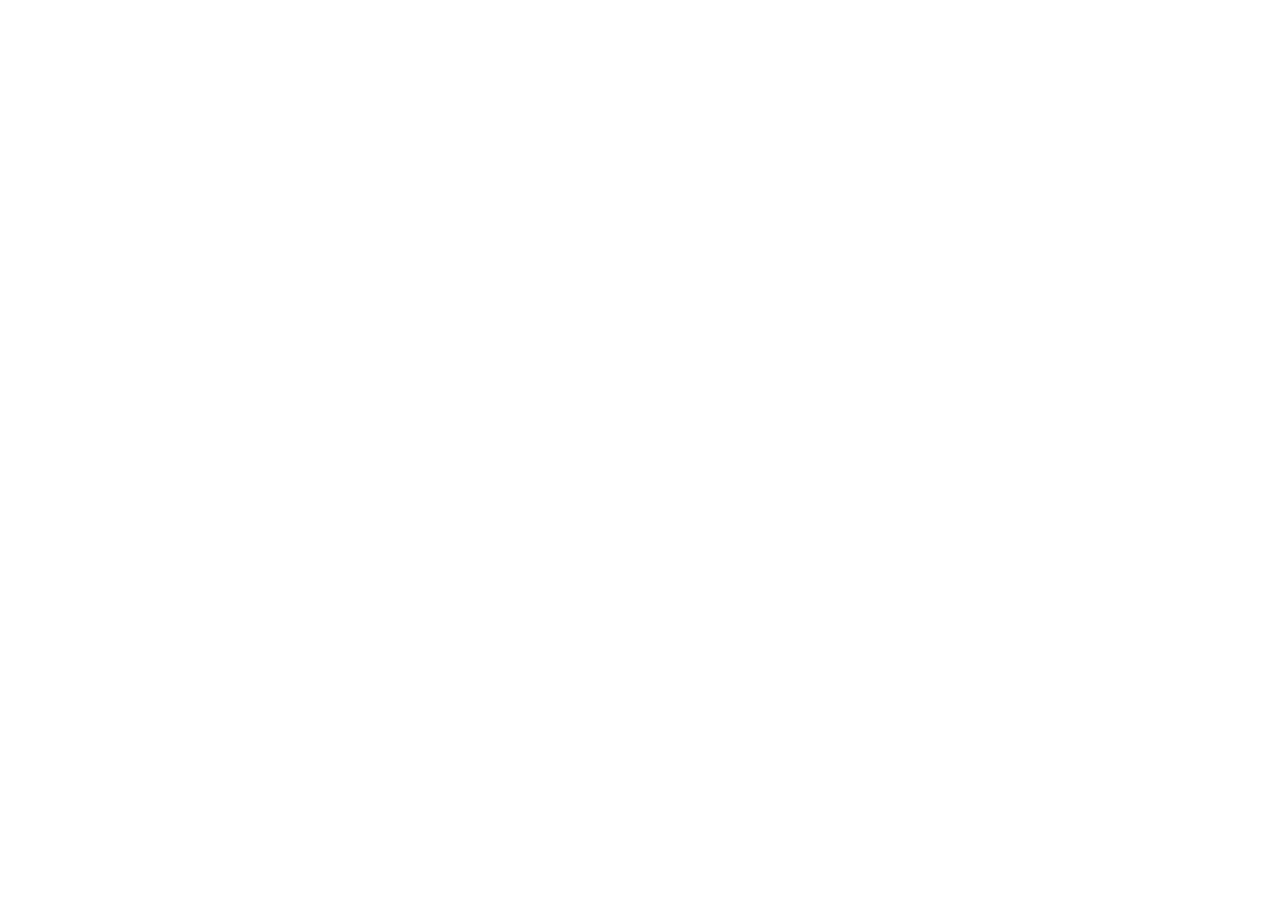
==== html/museum.html @ 7ddfa950 "homepage" ====
<!DOCTYPE html>
<html lang="en">
<head>
    <meta charset="UTF-8">
    <meta name="viewport" content="width=device-width, initial-scale=1.0">
    <title>museum</title>
   <link rel="stylesheet" href="../css/style.css" />


</head>
<body class="museum">
    
 <div class="Mtop">
    <h1 id="museumtop">M U S E U M</h1>
  </div>



</body>
</html>
---- css/style.css ----
@import url('https://fonts.googleapis.com/css2?family=Michroma&display=swap');



#topfinal {
    font-family: "michroma";
    text-align:center;
    align-items:end;
    font-size: 45px;
    color: white;
    margin: 0;
    padding-bottom: 20px;
}

div.porsche{
    background-image: url('../img/car.webp');
    background-repeat: no-repeat;
    background-size: cover;
    height: 400px;
    display: flex;
    justify-content: center;
    align-items: flex-end; 
}

.topitems {
    display: flex;
    justify-content: center;    
    gap: 20px;
    margin: 20px auto;
    color: white;
    font-family: "michroma";
    background-color: lightgray;
    text-align: center;
    text-decoration: none;
    padding: 14px 16px;
    font-size: 15px;
}

.topitems a {
    color: grey;
    text-decoration: none;
    
}
.topitems a:hover {
    background-color: grey;
    color: white;
}

.topimg {
    display: block;
}

.video {
    width: 80%;
    max-width: 700px;
    aspect-ratio: 16/9;
    margin:5px auto;
    overflow: hidden;
    padding-bottom: 10%;
}

article { 
    align-items: center;
    text-align: center;
}

img.first {
    width: 95vw;
    height: auto;
    display: block;
    margin: 10px auto;
}

div.intro {
    text-align: center;
    font-family: "michroma";
    margin: 20px auto;
    padding: 20px;
    font-size: 15px;
}

p.icon {
    font-family: "michroma";
    text-align: center;
    font-size:25px;
}
    
.container {
    display: grid;
    grid-template-columns: 30% 30% 30%;
    justify-content: center;
}



div.GT3 {
    font-family: "michroma";
    grid-column: 1;
    background-color:lightgray;
    padding-top: 5%;
    padding-bottom: 5%;
}


div.Carrera {
    grid-column: 2;
    display: flex;
    background-color: lightgray;
    font-family: "michroma";
    display: inline-block;padding-top: 5%;
    padding-bottom: 5%;
}

div.targa {
     grid-column: 3;
    display: flex;
    font-family: "michroma";
    background-color: lightgray;
    display: inline-block;padding-top: 5%;
    padding-bottom: 5%;
}

div.models {
    font-family: "michroma";
    color: red;
    text-align: center;
    font-size: 25px ;
    margin-top: 40px;
    width: 75%;
}


div.interior{
    display:inline-block;
    position:relative;
    width: 35%;
    height: 420px;
    margin-left: 20px;
}

.interior img {
    width: 260px;
    height: 180px;
    object-fit: cover;
    border-radius: 30px;
    position: absolute;
}

.imgone {
    top: 20px;
    left: 40px; 
}

.imgtwo {
    top: 100px;
    left: 200px; 
}

.imgthree {
    top: 40px;
    left: 400px;   
}

.textright {
    width: 48%;
    font-size: 15px;
    font-family: "michroma";
    margin-bottom: 20px;
    margin-top: 20px;
    float: right;
}

.textright p {
    margin-left: 20px;
}

.suvs {
    display: flex;
    gap: 20px;  
    justify-content: center;
    width: 100%;
}

div.firstmodel {
    width: 46%;
    height: 600px;
    overflow: hidden;
    border-radius: 30px;
    position: relative;
}


.firstmodel img {
    width: 100%;
    height: 100%;
    object-fit: cover;
    display: block;
}

div.secondmodel {
    width: 50%;
    height: 595px;
    overflow: hidden;
    border-radius: 30px;
    position: relative;
}

.secondmodel img {
    width: 100%;
    height: 100%;
    object-fit: cover;
    display: block;
}

div.macaninfo {
    color:white;
    position: absolute;
    bottom: 40px;
    left: 40px;
    font-family: "michroma";
}

div.cayenneinfo {
    color:white;
    position: absolute;
    bottom: 40px;
    left: 40px;
    font-family: "michroma";
}

footer {
    background-color: black;
    color: white;
    padding: 60px;
    margin-top: 80px;
    font-family: helvetica;
}

footer h4 {
    font-size: 20px;
    margin-bottom: 20px;
}

.footer p:hover {
    background-color: grey;
    color: red;
    display: inline-block;
}


form {
    font-family: Arial, Helvetica, sans-serif;
    line-height: 30px;
    margin-top: 50px;
}


#museumtop {
    font-family: "michroma";
    text-align:center;
    align-items:end;
    font-size: 45px;
    color: white;
    margin: 0;
    padding-bottom: 20px;
}


div.mtop {
    background-image: url(../img/museumtop.avif);
  
}
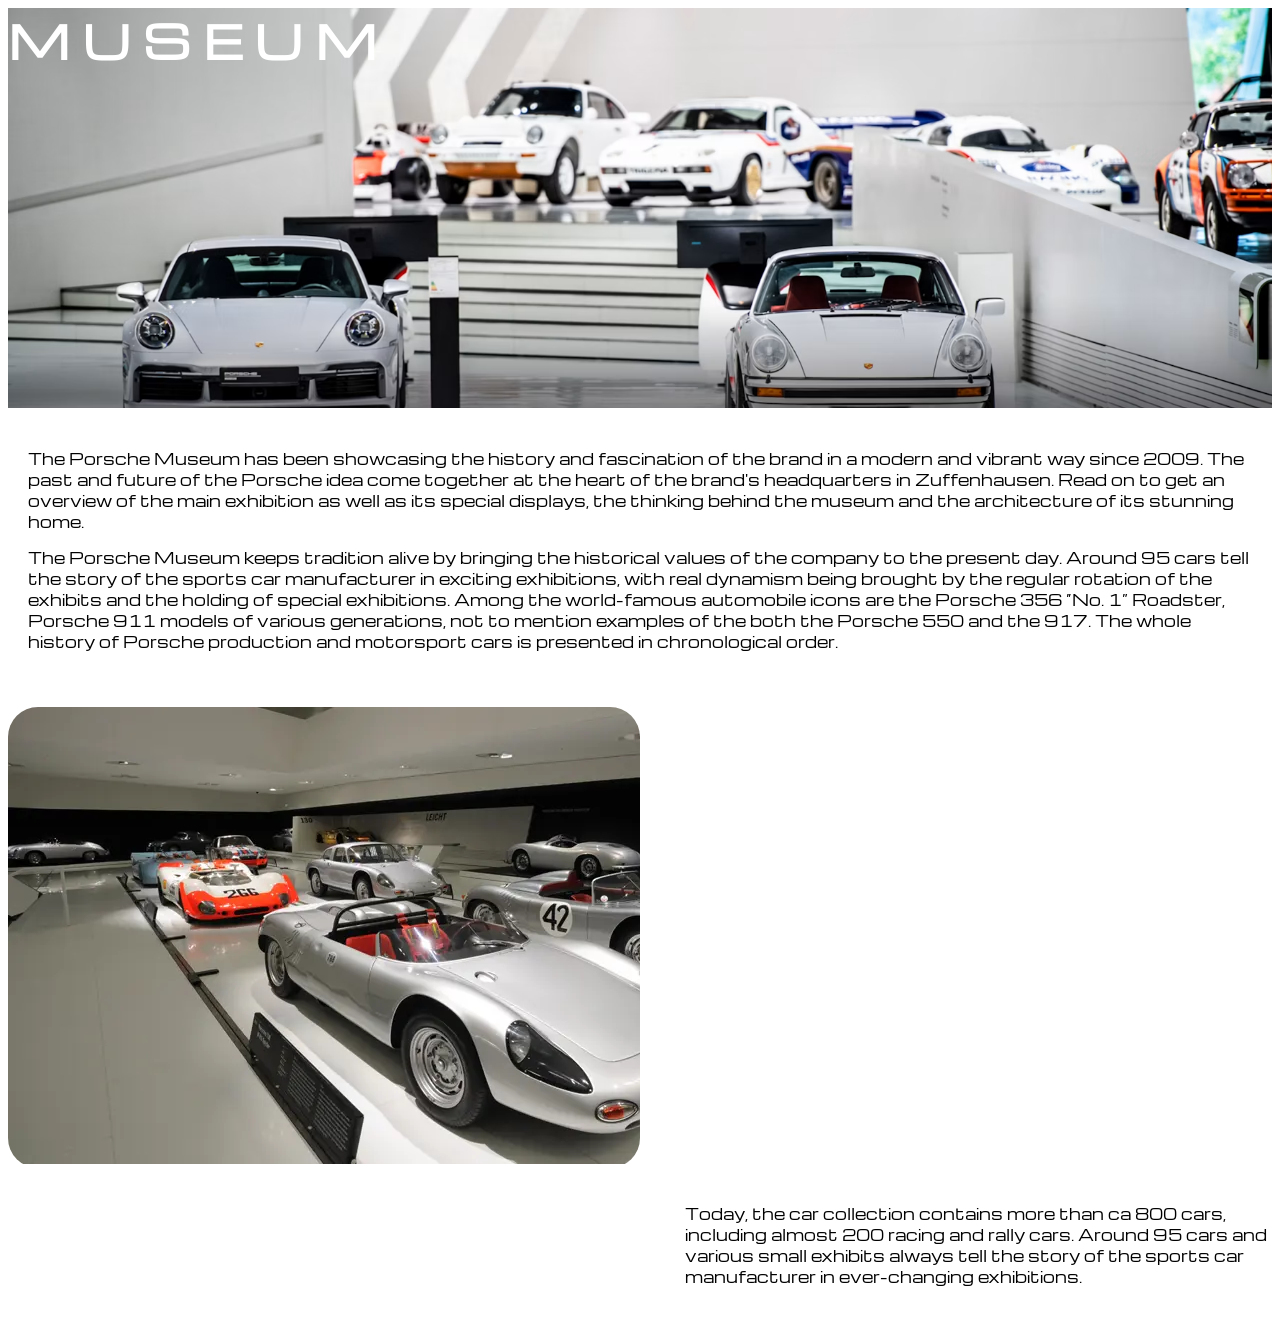
==== commit 8d9f8e73: "museum changes" ====
--- a/html/museum.html
+++ b/html/museum.html
@@ -11,10 +11,41 @@
 <body class="museum">
     
  <div class="Mtop">
-    <h1 id="museumtop">M U S E U M</h1>
+    <h1 id="name">M U S E U M</h1>
   </div>
 
 
+  <div class=" about">
+   The Porsche Museum has been showcasing the history and
+   fascination of the brand in a modern and vibrant way since 2009. 
+   The past and future of the Porsche idea come together at the heart
+   of the brand's headquarters in Zuffenhausen. Read on to get an 
+   overview of the main exhibition as well as its special displays, 
+   the thinking behind the museum and the architecture of its stunning home.
+
+   <p>The Porsche Museum keeps tradition alive by bringing the historical
+     values of the company to the present day. Around 95 cars tell the 
+     story of the sports car manufacturer in exciting exhibitions, with
+      real dynamism being brought by the regular rotation of the exhibits
+       and the holding of special exhibitions. Among the world-famous 
+       automobile icons are the Porsche 356 “No. 1” Roadster, Porsche
+        911 models of various generations, not to mention examples of 
+        the both the Porsche 550 and the 917. The whole history of Porsche
+         production and motorsport cars is presented in chronological order.
+        </p>
+  </div> 
+
+ <div class="firstmuseum"> 
+  <img class="collection" src="../img/collection.webp" alt="collection">
+</div>
+
+<div class="description">
+    <p>Today, the car collection contains more than ca 800 cars, 
+      including almost 200 racing and rally cars. Around 95 cars and 
+      various small exhibits always tell the story of the sports car 
+      manufacturer in ever-changing exhibitions. 
+    </p>
+  </div>
 
 </body>
 </html>
--- a/css/style.css
+++ b/css/style.css
@@ -256,7 +256,7 @@
 }
 
 
-#museumtop {
+#name {
     font-family: "michroma";
     text-align:center;
     align-items:end;
@@ -267,7 +267,39 @@
 }
 
 
-div.mtop {
+div.Mtop {
     background-image: url(../img/museumtop.avif);
-  
+    background-repeat: no-repeat;
+    background-size: cover;
+    height: 400px;
+    display: flex;
+    font-family: "michroma";
+}
+
+div.about {
+    text-align:left;
+    font-family: "michroma";
+    margin: 20px auto;
+    padding: 20px;
+    font-size: 15px;
+}
+
+
+.firstmuseum {
+    width: 50%;
+    overflow: hidden;
+    border-radius: 30px;;
+}
+
+.description {
+    width: 48%;
+    font-size: 15px;
+    font-family: "michroma";
+    margin-bottom: 20px;
+    margin-top: 20px;
+    float: right;
+}
+
+.description p {
+    margin-left: 20px;
 }
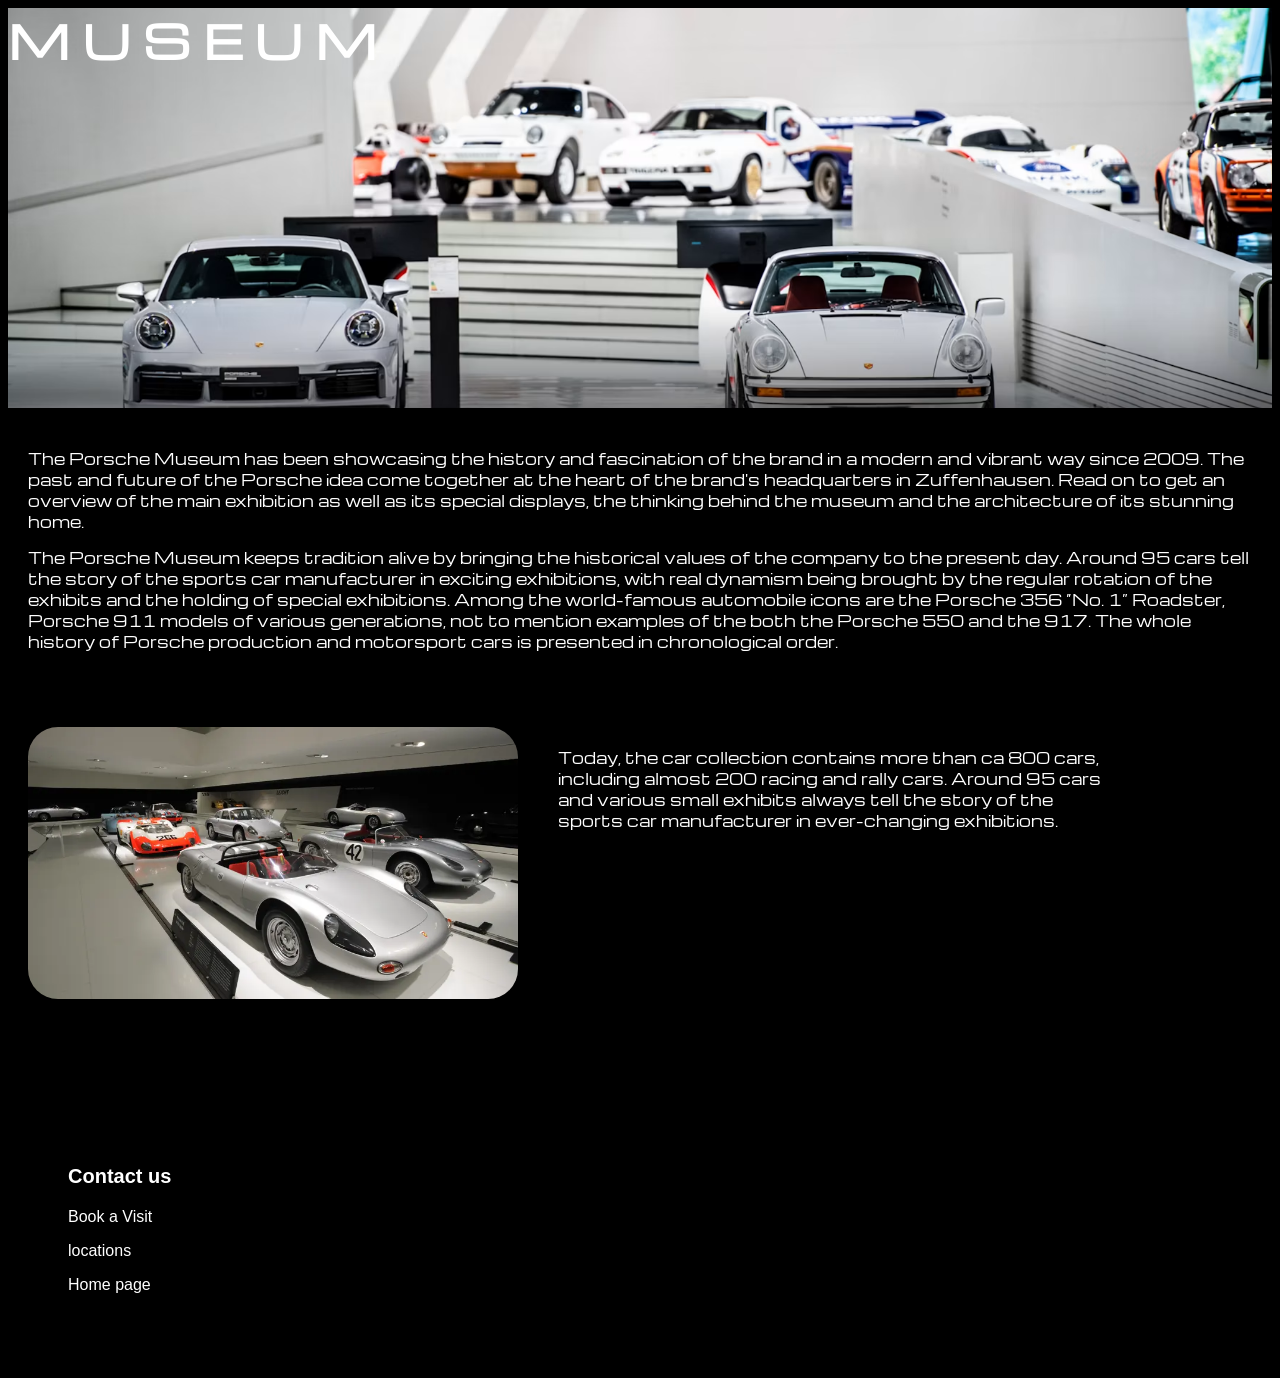
==== commit 191940b7: "new html" ====
--- a/html/museum.html
+++ b/html/museum.html
@@ -35,17 +35,32 @@
         </p>
   </div> 
 
- <div class="firstmuseum"> 
-  <img class="collection" src="../img/collection.webp" alt="collection">
-</div>
+<div class="bloque">
 
-<div class="description">
-    <p>Today, the car collection contains more than ca 800 cars, 
+  <div class="firstmuseum"> 
+    <img class="collection" src="../img/collection.webp" alt="collection">
+  </div>
+
+  <div class="description">
+    <p>
+      Today, the car collection contains more than ca 800 cars, 
       including almost 200 racing and rally cars. Around 95 cars and 
       various small exhibits always tell the story of the sports car 
       manufacturer in ever-changing exhibitions. 
     </p>
   </div>
+</div>
+
+<footer>
+   <div class="footer">
+      <h4>Contact us</h4>
+      <p>Book a Visit</p>
+      <p>locations</p>
+      <p>Home page</p> 
+    </div>
+ </footer>
+
+
 
 </body>
 </html>
--- a/css/style.css
+++ b/css/style.css
@@ -256,12 +256,18 @@
 }
 
 
+
+.museum {
+    background-color: black;
+    color: white;
+}
+
 #name {
     font-family: "michroma";
     text-align:center;
     align-items:end;
     font-size: 45px;
-    color: white;
+    color: white; 
     margin: 0;
     padding-bottom: 20px;
 }
@@ -274,6 +280,7 @@
     height: 400px;
     display: flex;
     font-family: "michroma";
+    color: white;
 }
 
 div.about {
@@ -282,24 +289,38 @@
     margin: 20px auto;
     padding: 20px;
     font-size: 15px;
+    color: white;
 }
 
 
 .firstmuseum {
-    width: 50%;
+    width: 40%;
     overflow: hidden;
-    border-radius: 30px;;
+    
+}
+
+.collection {
+    display: block;
+    width: 100%;
+    border-radius: 30px;
 }
 
 .description {
-    width: 48%;
-    font-size: 15px;
-    font-family: "michroma";
-    margin-bottom: 20px;
+    width: 45%;
+    font-size: 15px;
+    font-family: "michroma";
+    margin-bottom: 20px; 
     margin-top: 20px;
-    float: right;
-}
+    color: white;
+} 
 
 .description p {
-    margin-left: 20px;
+   margin: 0;
+}
+
+.bloque {
+    display: flex;
+    align-items: flex-start;
+    gap: 40px;
+    margin: 40px 20px;
 }
